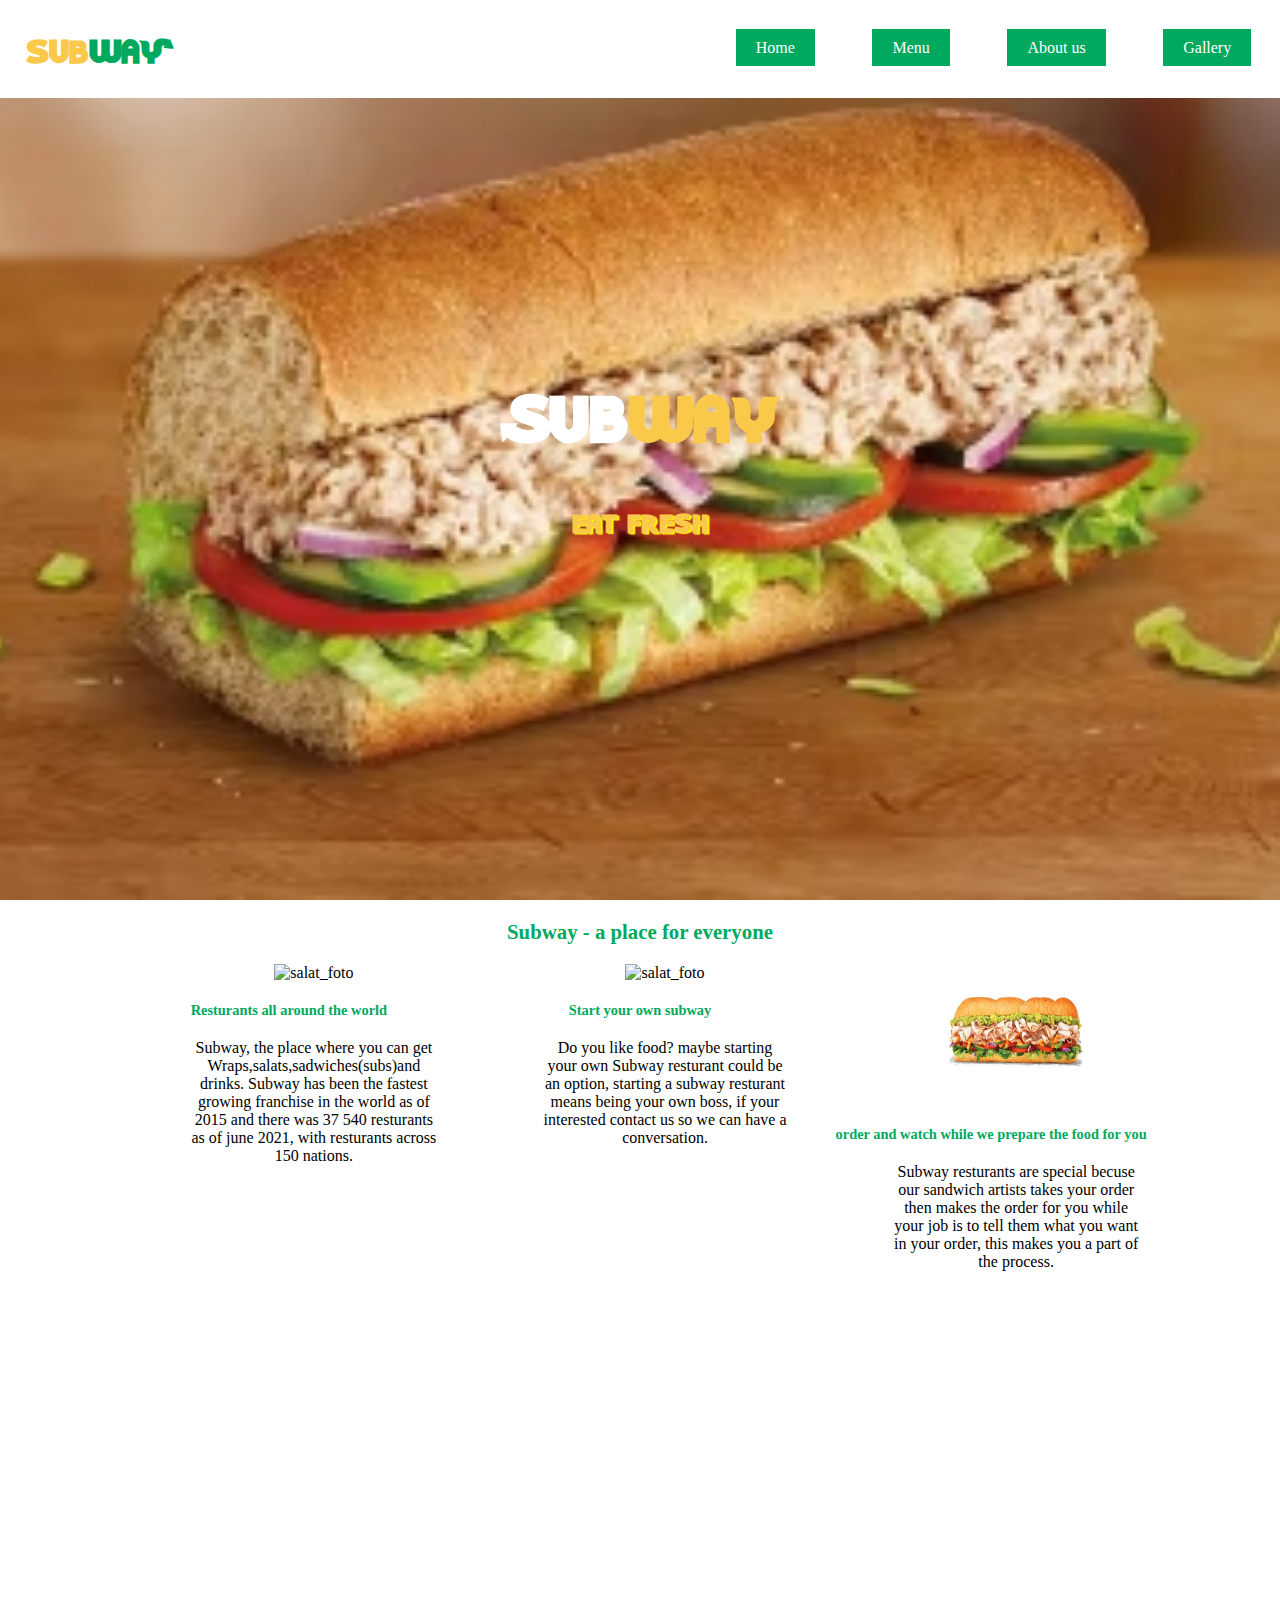
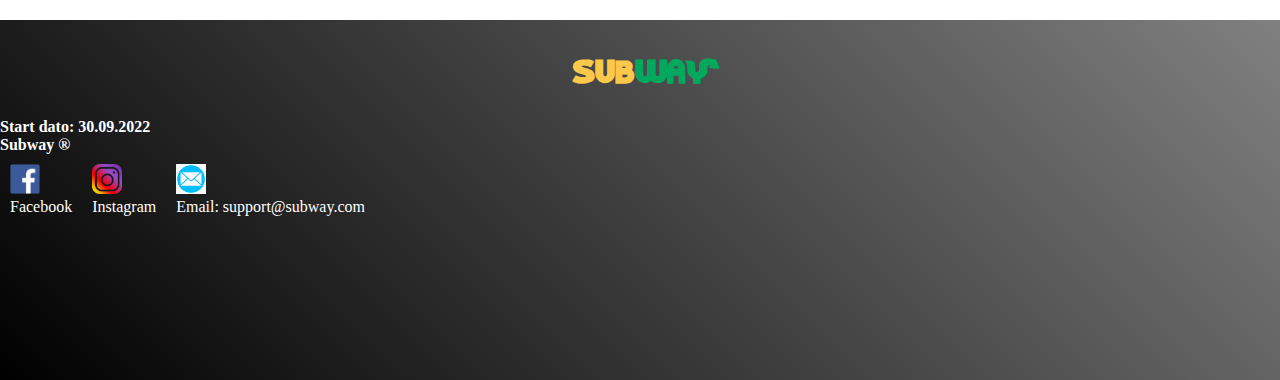
==== mywebsiteproject/index.html @ fc6159b9 "Add files via upload" ====
<!DOCTYPE html>
<html lang="en">
   <head>
      <title>HomePage</title>
      <link rel="stylesheet" href="assets/css/Style.css">
      <meta charset="UTF-8">
      <meta name="description" content="Websitehomepage">
      <meta name="viewport" content="width=device-width, initial-scale=1.0">
      <link rel="icon" type="image/x-icon" href="assets/images/favicons/favicon.ico">
   </head>
   <body>
      <header class="Home_Header header">
         <nav>
            <div class="navigation">
               <h3 class="TitleLogo"><span>sub</span><span>waY</span></h3>
               <input id="menu-toggle" type="checkbox">
               <label for="menu-toggle" class="hamburger_container">
               <span class="hamburger">
               </span>
               </label>
               <!--end of test-->
               <ul class="expandable">
                  <li><a href="index.html"><span class="nav_link">Home</span></a></li>
                  <li><a href="produkt.html"><span class="nav_link">Menu</span></a></li>
                  <li><a href="omOss.html"><span class="nav_link">About us</span></a></li>
                  <li><a href="gallery.html"><span class="nav_link">Gallery</span></a></li>
               </ul>
            </div>
         </nav>
         <h1 class="heading-title">
            <span class="heading-title_logo"><span>Sub</span><span>way</span></span>
            <br>
            <span>Eat Fresh</span>
         </h1>
      </header>
      <center>
      <main>
         <section class="smallSection Home_about_section grid_section">
            <h3 class="Paragraph_title_small">Subway - a place for everyone</h3>
            <div class="grid_container_small">
               <article>
                  <figure>
                     <img src="./assets/images/earth.png" alt="salat_foto" class="grid_container_small_img">
                  </figure>
                  <h3 class="Paragraph_title_extra-small">Resturants all around the world</h3>
                  <p class="Paragraph_text_small">
                     Subway, the place where you can get Wraps,salats,sadwiches(subs)and drinks.
                     Subway has been the fastest growing franchise in the world as of 2015 and there was 37 540 resturants as of june 2021, with resturants across 150 nations.
                  </p>
               </article>
               <article>
                  <figure>
                     <img src="./assets/images/subway_place.jpg" alt="salat_foto" class="grid_container_small_img">
                  </figure>
                  <h3 class="Paragraph_title_extra-small">Start your own subway</h3>
                  <p class="Paragraph_text_small">
                     Do you like food? maybe starting your own Subway resturant could be an option, starting a subway resturant means being your own boss, if your interested contact us so we can have a conversation.
                  </p>
               </article>
               <article >
                  <figure>
                     <img src="./assets/images/subforhomepage.jpg" alt="salat_foto" class="grid_container_small_img">
                  </figure>
                  <h3 class="Paragraph_title_extra-small">order and watch while we prepare the food for you </h3>
                  <p class="Paragraph_text_small">
                     Subway resturants are special becuse our sandwich artists takes your order then makes the order for you while your job is to tell them what you want in your order, this makes you a part of the process.
                  </p>
               </article>
            </div>
         </section>
      </main>
   </center>
      <footer class="footer">
         <h3 class="TitleLogo"><span>sub</span><span>waY</span></h3>
         <p class="footer_text">Start dato: 30.09.2022 </p>
         <p class="footer_text">Subway &#174;</p>
          <aside>
               <ul class="social_media-list">
                  <li class="social_media-list-item"><img src="./assets/images/facebook_logo.png" alt="facebook_logo">
                     <a href="https://www.facebook.com/subway/" class="social_media-list_link contact">
                     <br>
                     <span>Facebook</span>
                     </a>
                  </li>
                  <li class="social_media-list-item"><img src="./assets/images/Instagram-Icon.png" alt="Instagram_logo">
                     <a href="https://www.instagram.com/subway_ukireland/?hl=en" class="social_media-list_link contact">
                     <br>
                     <span>Instagram</span>
                     </a>
                  </li>
                  <li class="social_media-list-item"><img src="./assets/images/email_logo.png" alt="email_logo">
                     <a href="mailto:support@subway.com" class="contact social_media-list_link">
                     <br>
                     <span>Email: support@subway.com</span>
                     </a>
                  </li>
               </ul>
            </aside>
      </footer>
   </body>
</html>
---- mywebsiteproject/assets/css/Style.css ----
/*start of Website General Style layout*/
*,*::before,*::after{
    margin: 0px;
    padding: 0px;
    box-sizing: border-box;
}
/*css variables*/
:root{
--color-green: rgba(1,169,94,0.5);
--color-yellow: rgba(251,201,74,0.5);
--color-green-Dark: rgb(1,169,94);
--color-yellow-Dark: rgb(251,201,74);
--background-size: cover;
--background-position: center;
}
/*website components*/
/*image with faded text*/
.faded_image_container {
  position: relative;
  width: 100%;
  left: 10%;
  margin: 13px;
  float: left;
  height: 161px;
  padding: 10px;
}
.faded_image {
  display: block;
  width: 100%;
  height: 149px;
}
.faded_image_text_overlay {
  position: absolute;
  top: 0;
  bottom: 0;
  left: 0;
  right: 0;
  height: 100%;
  width: 100%;
  opacity: 0;
  transition: .5s ease;
  background-color: var(--color-green-Dark);
}
.faded_image_container:hover .faded_image_text_overlay {
  opacity: 1;
}
.faded_image_text {
  color: var(--color-yellow-Dark);
  font-size: 20px;
  position: absolute;
  top: 50%;
  left: 50%;
  -webkit-transform: translate(-50%, -50%);
  -ms-transform: translate(-50%, -50%);
  transform: translate(-50%, -50%);
  text-align: center;
}
/*social media list*/
.social_media-list-item{
    float: left;
    margin: 10px;
    list-style: none;
}
.social_media-list-item>img{
    width: 30px;
}
.social_media-list_link:focus{
color: var(--color-green-Dark) !important;
}
/*end of styles for social media list*/
/*table design*/
table{
    border-collapse: collapse;
    margin: 15px 414px;
    font-size: 0.9em;
    min-width: 360px;
    border-radius: 5px 5px 0 0;
    border: 5px solid var(--color-green-Dark);
}
table thead tr{
background-color: var(--color-green-Dark);
color: var(--color-yellow-Dark);
text-align: left;
font-weight: bold;
}
table th,table td{
    padding: 4px 9px;
}
table tbody>tr{
    border-bottom: 2px solid var(--color-yellow-Dark);
}
.table_section{
    display: table;
    }
/*end of styles for table*/
/*
grid_containers
*/
.grid_container_small{
display: grid;
grid-template-columns: repeat(3, 1fr);
margin: 0px 70px;
}
.grid_container_small_img{
    height: 138px;
    width: 138px;
   margin-left: 50px;
}
.meny_grid {
    display: grid;
    grid-template-columns: repeat(3,1fr);
}
.gallery{
    margin:10px 10px 0 0;width: 300px;position: relative;border: 10px solid var(--color-green-Dark);}
/*custome font-styles*/
h3.Paragraph_title_small {
    color: var(--color-green-Dark);
    text-align: center;
    padding: 20px;
    font-size: 1.3em;
}
h3.Paragraph_title_extra-small {
    color: var(--color-green-Dark);
    text-align: center;
    padding: 20px;
    font-size: 0.9em;
}
h3.Paragraph_title_medium{
    font-size: 1.7em;
      color: var(--color-green-Dark);
    text-align: center;
    padding: 20px;
}
p.Paragraph_text_small {
    inline-size: 246px;
    margin-left: 50px;
}
.heading-title{
    text-align: center;
    position: relative;
     font-size: 5em;
     top: 30%;
}
.heading-title-gradient{
    text-align: center;
    position: relative;
     font-size: 5em;
     top: 30%;
}
.heading-title_logo>span:first-child{
    color: white;
}
.heading-title_logo>span:last-child{
    color: var(--color-yellow-Dark);
}
.heading-title>span:first-child{
    position: relative;
    animation: leftanimation 5s;
    transition: all 0.5s;
     font-family:SubWayFont;
}
.heading-title>p>span:first-child{
font-family: SubWayFont;
 position: relative;
 font-size: 0.5em;
  animation: rightanimation 5s;
  font-size: 40%;
  color:white;
 text-shadow: 2px 1px 1px yellow;
font-size: 0.6em;
}
.heading-title>p>span:last-child{
font-family: SubWayFont;
 position: relative;
 font-size: 0.5em;
  animation: rightanimation 5s;
  font-size: 40%;
  color: var(--color-yellow-Dark);
 text-shadow: 2px 1px 1px yellow;
font-size: 0.6em;
}
.heading-title>span:last-child{
    font-family: SubWayFont;
    position: relative;
    font-size: 0.5em;
    animation: rightanimation 5s;
    font-size: 40%;
    color: var(--color-yellow-Dark);
    text-shadow: 2px 1px 1px yellow;
}
.gradient_text_small>span:first-child{
    font-family: SubWayFont;
 position: relative;
 font-size: 0.5em;
  font-size: 40%;
  color:white;
 text-shadow: 2px 1px 1px yellow;
font-size: 0.6em;
 animation:opacity_animation_text 5s ;
}
.gradient_text_small>span:last-child{
    font-family: SubWayFont;
 position: relative;
 font-size: 0.5em;
  font-size: 40%;
  color:var(--color-yellow-Dark);
 text-shadow: 2px 1px 1px yellow;
font-size: 0.6em;
 animation:opacity_animation_text 5s ;
}
.gradient_text_big{
    animation:opacity_animation_text 5s ;
}
.gradient_text_big>span:first-child{
    color: white;
}
.gradient_text_big>span:last-child{
    color: var(--color-yellow-Dark);
    font-family: SubWayFont;
}
.gradient_text_big>span:first-child{
    position: relative;
    animation:opacity_animation_text 5s ;
    transition: all 0.5s;
     font-family:SubWayFont;
}
.gradient_text_small{
    font-size: 0.7em;
}
.TitleLogo{
    font-size: 2.5rem;
    font-family: SubWayFont;
    padding: 2%;
    text-align: center;
}
.TitleLogo>span:first-child{
    color: var(--color-yellow-Dark);
}
.TitleLogo>span:last-child{
    color: var(--color-green-Dark);
}
/*Header*/
/*header general styling*/
/*header homepage styles*/
header.Home_Header{
   background:url('../images/BKG.jpg');
}
header.Aboutus_Header{
   background:url('../images/background.jpg');
}
header.gallery_Header{
   background:url('../images/background_image3.png');
}
header.menu_Header{
   background:url('../images/subway-wrap.jpg');
}
header.header{
height: 100vh;
background-size: var(--background-size);
background-position: var(--background-position);
}
/* end of header section styles */
/*Sections*/
/* defining the height of sections used in the website */
.smallSection{
    height: 60vh;
    display: block;
}
.BigSection{
    height: 80vh;
}
.Home_about_section{
    height: 65vh;
}
.grid_section{
    display: table;
    height: 80vh;
}
.footer{
    height: 40vh;
    background:linear-gradient(45deg,black,grey) ;
}
.footer_text{
    color: white;
    font-weight: bold;
}

/*end of section styles*/
/*Animations*/
@keyframes leftanimation{
    0%{
        left: -30%;
        opacity: 0;
    }
    50%{
        left: 10%;
        opacity: 0.7;
    }
    100%{
        left: 0%;
        opacity: 1;
    }
}
@keyframes rightanimation{  
    0%{
        left: 30%;
        opacity: 0;
    }
    50%{
        left: 10%;
        opacity: 0.7;
    }
    100%{
        left: 0%;
        opacity: 1;
    }
}
@keyframes opacity_animation_text{  
    0%{
        opacity: 0;
        visibility: hidden;
    }
    50%{
       opacity: 0.8;
       visibility: visible;
    }
    100%{
        opacity: 1;
        visibility: visible;
    }
}
/*end of animations part*/
/*fonts*/
@font-face {
  font-family: "SubWayFont";
  src:  url('../fonts/Subway.ttf')  format('truetype'),  url('../fonts/Subway.ttf')  format('truetype');
}
/*end of animations part*/
/*navigation*/
/* pc styles */


.navigation>nav a{
    color: white;
    text-transform: uppercase;
}
.navigation {
    margin: 0 auto;
    display: flex;
    justify-content: space-between;
    background: white;
}
.nav_link {
    background-color: #01a95e;
    padding: 10px 20px;
    color: white;
}
ul.expandable>li a{
    text-decoration: none;
}
.nav_link:hover {
    background-color: #08a950;
    color: var(--color-yellow-Dark);
}
.navigation ul {
    list-style: none;
    display: flex;
    padding: 0;
}
.navigation ul>li {
    margin: 1.8em;
    position: relative;
    top: 10px;
}

.contact{
    color: white;
    text-decoration: none;
}
.navigation nav a {
    text-decoration: none;
}
.navigation nav a:hover,:focus {
    color: yellow;
}
.hamburger_container{
    visibility: hidden;
    opacity: 0;
  }
#menu-toggle{
display: none;
}
/*end of styles for pc*/
/*styles for mobile responsivness in the website*/
@media screen and  (max-width: 480px) {
    /*components*/
    /*faded image_component*/
    .faded_image_container {
        position: relative;
        width: 50%;
    }
    /*table*/
    table{
    border-collapse: collapse;
    font-size: 0.9em;
    min-width: 360px;
    border-radius: 5px 5px 0 0;
    margin: 0px;
}
   .heading-title {
    top: 65px;
    font-size: 4em;
  }
   .heading-title-gradient {
    top: 65px;
    font-size: 4em;
  }
  .navigation{
    flex-direction: column;
    align-items: center;
  }
  .navigation ul{
    flex-direction: column;
  }
  .navigation ul>li{
    top: 0px;
  }
  .header{
    height: 120vh;
  }
 .hamburger_container{
    visibility: visible;
    opacity: 1;
    position: relative;
    width: 30px;
    height: 30px;
    color: var(--color-green-Dark);
    display: block;
    border: 2px solid;
    background: var(--color-yellow-Dark);
    text-align: center;
    left: 140px;
    bottom: 40px;
  }
.hamburger_container::after {
    display: block;
    content: '\2630';
    font-size: 1.2em;
    position: relative;
    bottom: 1px;
}
#menu-toggle:checked + .hamburger_container::after{
     content: 'X';
}           
ul.expandable{
    visibility: hidden;
    display: none;
}
#menu-toggle:checked ~  ul.expandable {
    visibility: visible;
    display: flex;
}
.grid_container_small{
display: grid;
grid-template-columns: repeat(1, 1fr);
margin: 10px;

}
.grid_container_small>article{
    margin: 20px 0 13px 0;
    width: 350px;
}
.meny_grid {grid-template-columns: repeat(1,1fr);}
.smallSection{
    display: inline-table;
  }
.Home_about_section{
    height: 60vh;
}
.table_section{
    height: 60vh !important;
    }                
}

/*end of phone general styles for website */
/*End of Website General Style layout*/
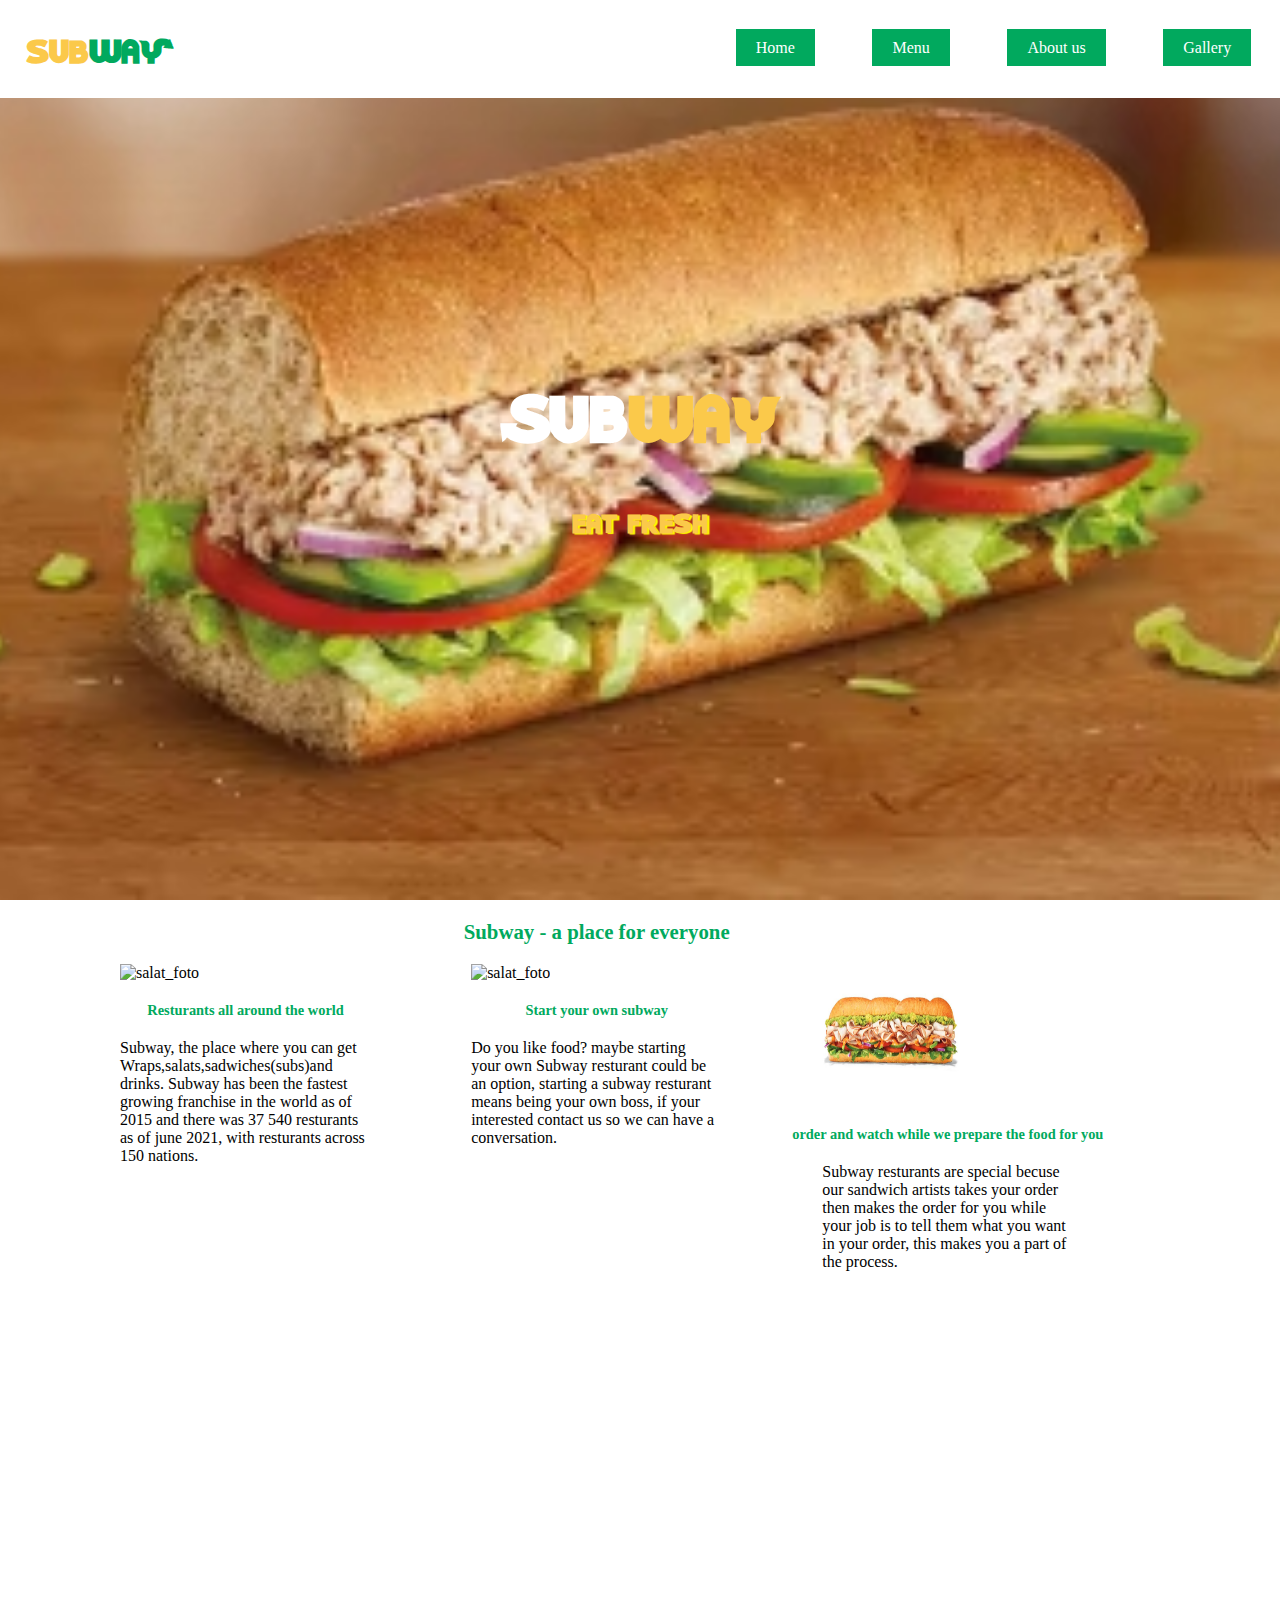
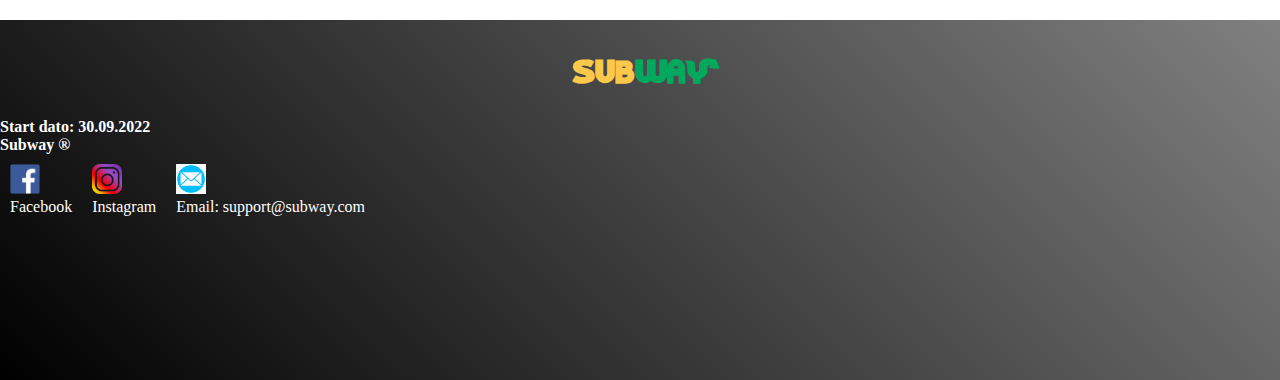
==== commit a76110d7: "Update index.html" ====
--- a/mywebsiteproject/index.html
+++ b/mywebsiteproject/index.html
@@ -33,7 +33,6 @@
             <span>Eat Fresh</span>
          </h1>
       </header>
-      <center>
       <main>
          <section class="smallSection Home_about_section grid_section">
             <h3 class="Paragraph_title_small">Subway - a place for everyone</h3>
@@ -98,4 +97,4 @@
             </aside>
       </footer>
    </body>
-</html>+</html>
